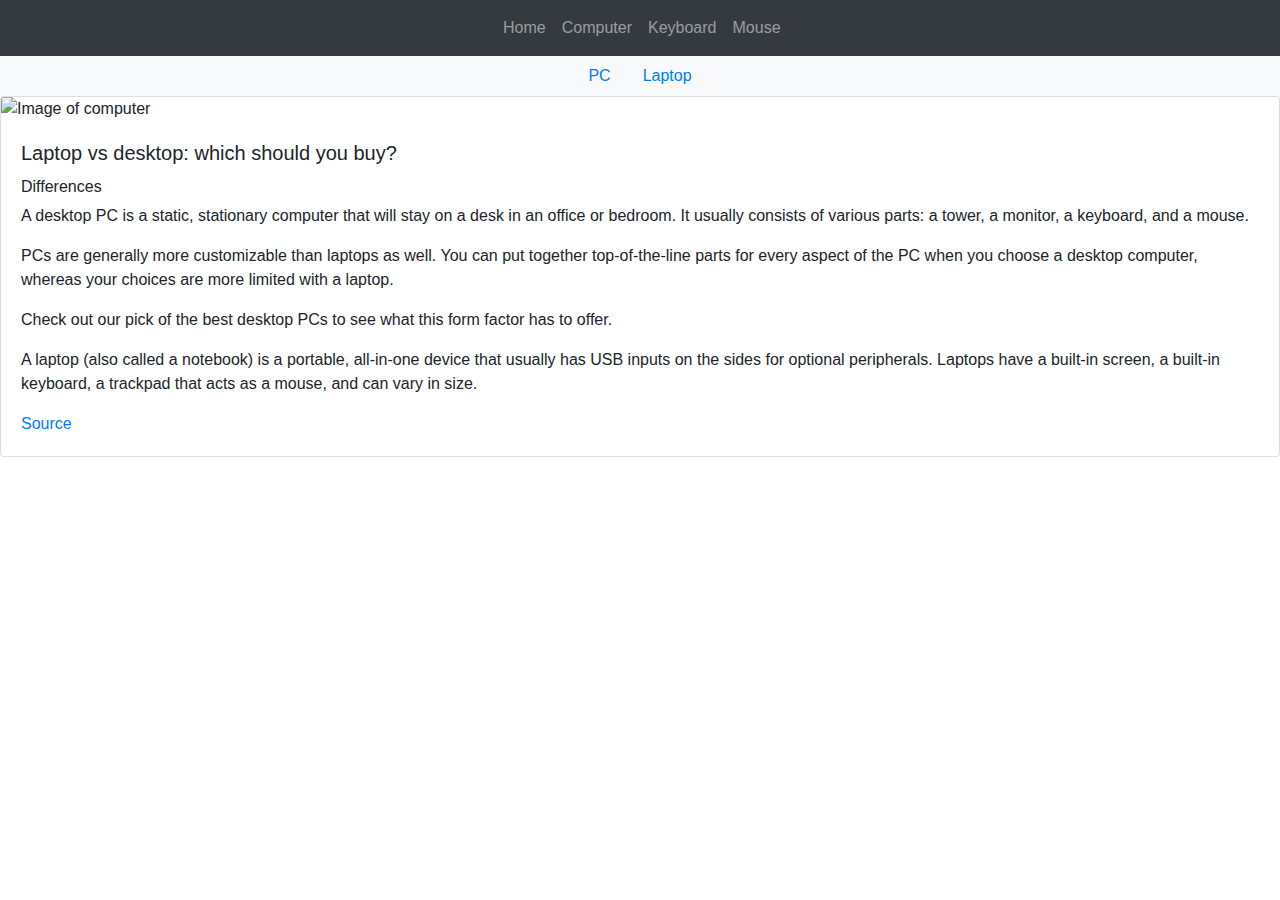
==== templates/computer.html @ a710e499 "2" ====
<!DOCTYPE html>
<html lang="en">
<head>
    <meta charset="UTF-8">
    <title>Shop</title>
    <link rel="icon" href="../images/icon.png">

    <link rel="stylesheet" href="../css/bootstrap.min.css">
    <script src="../js/jquery.js"></script>
    <script src="../js/bootstrap.js"></script>
</head>

<body>
    <div class="sticky-top">
        <nav class="navbar navbar-expand-lg navbar-dark bg-dark">
            <div class="mx-auto my-2 order-0 order-md-0 position-relative">
                <button class="navbar-toggler" type="button" data-toggle="collapse" data-target=".dual-collapse2"
                        aria-controls="navbarSupportedContent" aria-expanded="false" aria-label="Toggle navigation">
                    <span class="navbar-toggler-icon"></span>
                </button>
            </div>
            <div class="navbar-collapse collapse w-100 dual-collapse2 order-1 order-md-0" id="navbarSupportedContent">
                <ul class="navbar-nav ml-auto text-center">
                    <li class="nav-item">
                        <a class="nav-link" href="/VAII/templates/index.html">Home <span
                                class="sr-only">(current)</span></a>
                    </li>
                    <li class="nav-item">
                        <a class="nav-link" href="/VAII/templates/computer.html">Computer</a>
                    </li>
                </ul>
            </div>
            <div class="navbar-collapse collapse w-100 dual-collapse2 order-2 order-md-2">
                <ul class="navbar-nav mr-auto text-center">
                    <li class="nav-item">
                        <a class="nav-link" href="/VAII/templates/keyboard.html">Keyboard</a>
                    </li>
                    <li class="nav-item">
                        <a class="nav-link" href="/VAII/templates/mouse.html">Mouse</a>
                    </li>
                </ul>
            </div>
        </nav>
        <ul class="nav navbar-light bg-light justify-content-center">
            <li class="nav-item">
                <a class="nav-link" href="/VAII/templates/pc.html">PC</a>
            </li>
            <li class="nav-item">
                <a class="nav-link" href="#">Laptop</a>
            </li>
        </ul>
    </div>
    <div class="card">
        <img src="../images/4.webp" class="card-img-top" alt="Image of computer">
        <div class="card-body">
            <h5 class="card-title">Laptop vs desktop: which should you buy?</h5>
            <h6 class="card-text">Differences</h6>
            <p class="card-text">A desktop PC is a static, stationary computer that will stay on a desk in an office or bedroom. It usually consists of various parts: a tower, a monitor, a keyboard, and a mouse. </p>
            <p class="card-text">PCs are generally more customizable than laptops as well. You can put together top-of-the-line parts for every aspect of the PC when you choose a desktop computer, whereas your choices are more limited with a laptop.</p>
            <p class="card-text">Check out our pick of the best desktop PCs to see what this form factor has to offer.</p>
            <p class="card-text">A laptop (also called a notebook) is a portable, all-in-one device that usually has USB inputs on the sides for optional peripherals. Laptops have a built-in screen, a built-in keyboard, a trackpad that acts as a mouse, and can vary in size. </p>
            <a href="https://www.techradar.com/news/laptop-vs-desktop-which-should-you-buy">Source</a>
        </div>
    </div>
</body>
</html>
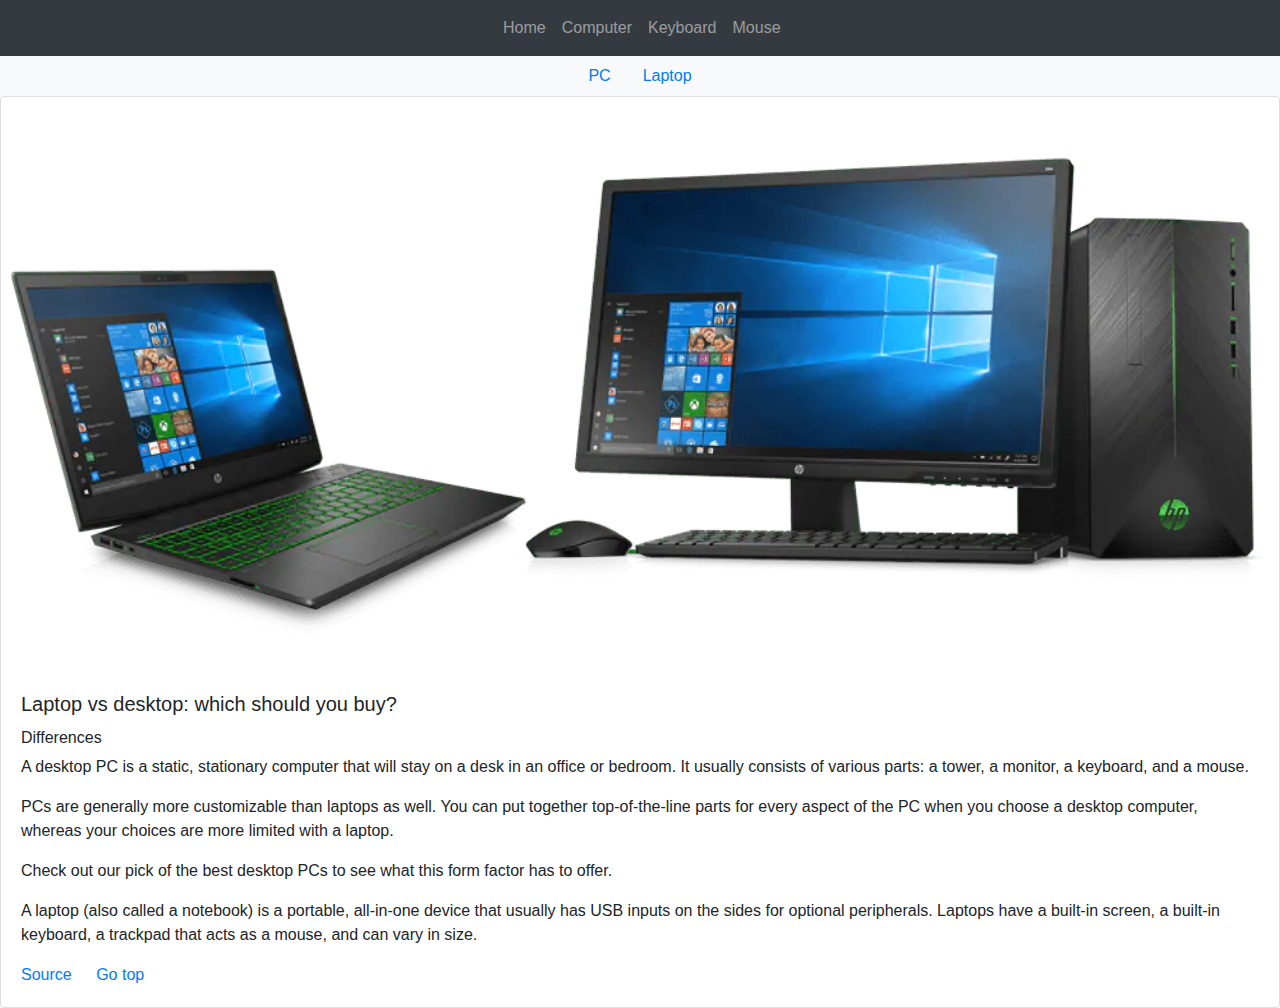
==== commit 81c3345d: "3" ====
--- a/templates/computer.html
+++ b/templates/computer.html
@@ -51,7 +51,7 @@
         </ul>
     </div>
     <div class="card">
-        <img src="../images/4.webp" class="card-img-top" alt="Image of computer">
+        <img src="../images/4.webp" class="card-img-top" alt="">
         <div class="card-body">
             <h5 class="card-title">Laptop vs desktop: which should you buy?</h5>
             <h6 class="card-text">Differences</h6>
@@ -59,7 +59,8 @@
             <p class="card-text">PCs are generally more customizable than laptops as well. You can put together top-of-the-line parts for every aspect of the PC when you choose a desktop computer, whereas your choices are more limited with a laptop.</p>
             <p class="card-text">Check out our pick of the best desktop PCs to see what this form factor has to offer.</p>
             <p class="card-text">A laptop (also called a notebook) is a portable, all-in-one device that usually has USB inputs on the sides for optional peripherals. Laptops have a built-in screen, a built-in keyboard, a trackpad that acts as a mouse, and can vary in size. </p>
-            <a href="https://www.techradar.com/news/laptop-vs-desktop-which-should-you-buy">Source</a>
+            <a href="https://www.techradar.com/news/laptop-vs-desktop-which-should-you-buy" class="card-link">Source</a>
+            <a href="#navbarSupportedContent" class="card-link">Go top</a>
         </div>
     </div>
 </body>
